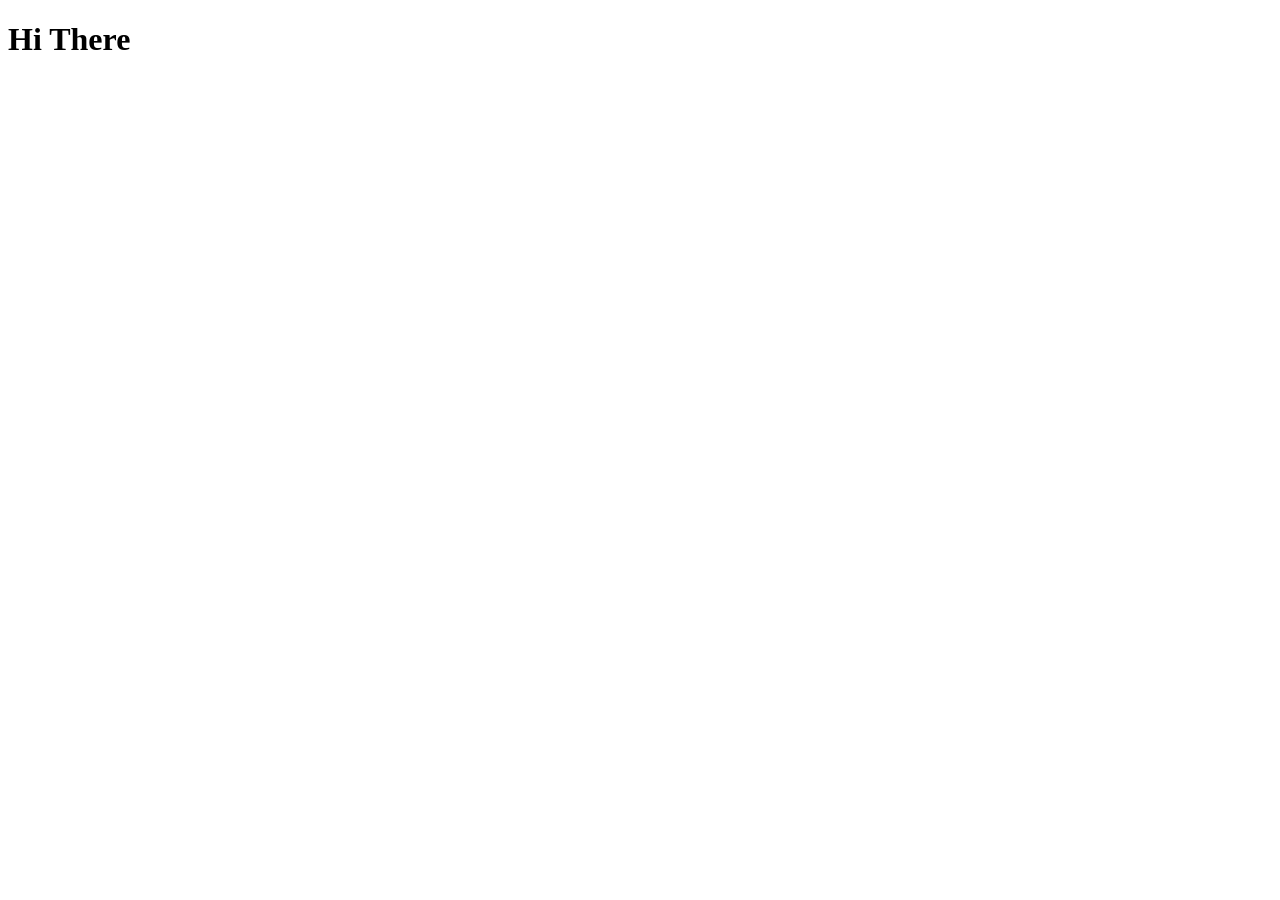
==== index.html @ e4b4ee26 "Simple html file" ====
<!DOCTYPE html>
<html lang="en">
<head>
    <meta charset="UTF-8">
    <meta name="viewport" content="width=device-width, initial-scale=1.0">
    <title>Cognizant</title>
</head>
<body>
    <h1>Hi There</h1>
</body>
</html>
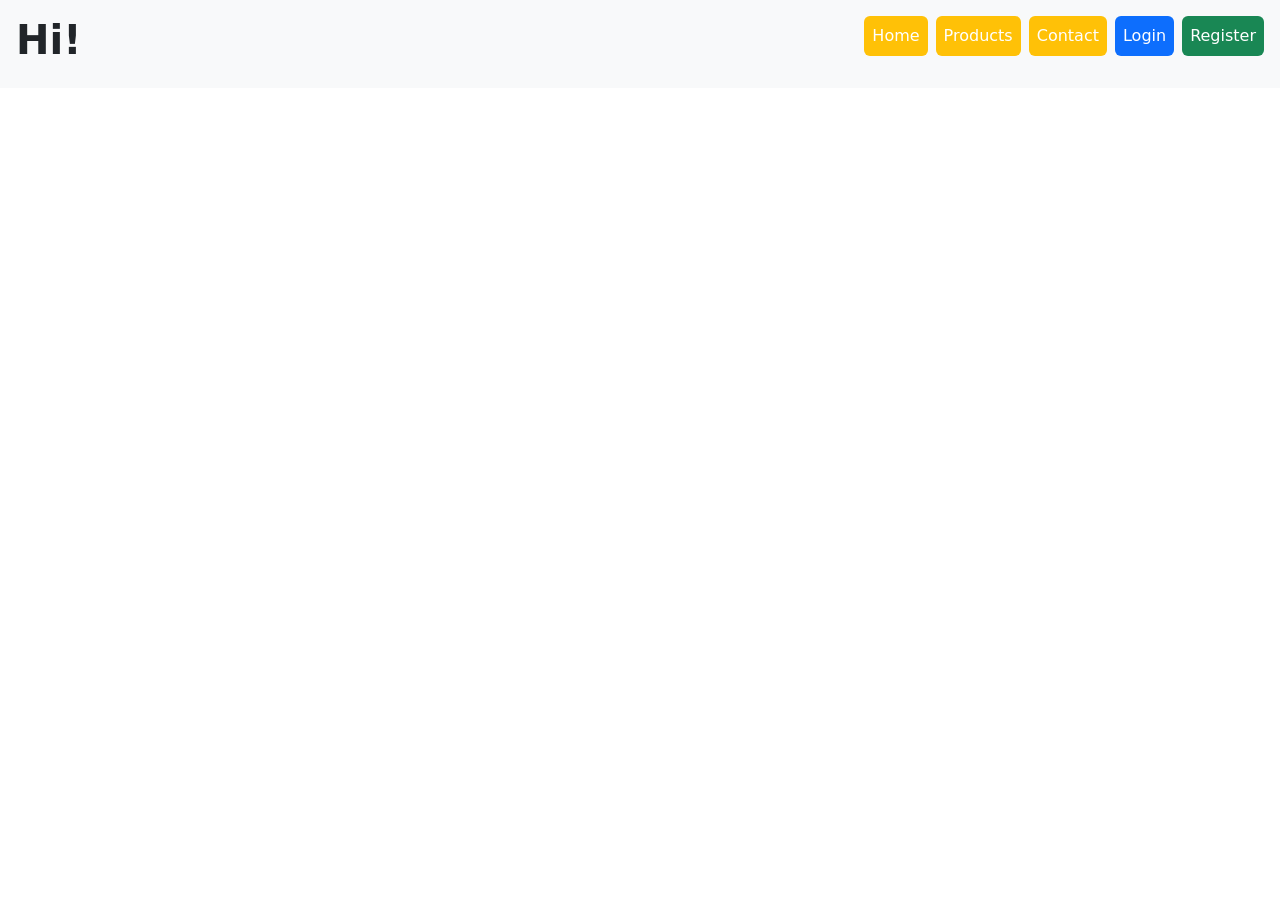
==== commit 86bd4812: "Simple header design" ====
--- a/index.html
+++ b/index.html
@@ -3,9 +3,24 @@
 <head>
     <meta charset="UTF-8">
     <meta name="viewport" content="width=device-width, initial-scale=1.0">
+    <link href="https://cdn.jsdelivr.net/npm/bootstrap@5.3.8/dist/css/bootstrap.min.css" rel="stylesheet" integrity="sha384-sRIl4kxILFvY47J16cr9ZwB07vP4J8+LH7qKQnuqkuIAvNWLzeN8tE5YBujZqJLB" crossorigin="anonymous">
+    <link rel="stylesheet" href="style.css">
     <title>Cognizant</title>
 </head>
 <body>
-    <h1>Hi There</h1>
+    <div class="d-flex justify-content-between p-3 bg-light">
+        <h1 class="fw-bold">Hi!</h1>
+
+        <div>
+            <ul class="d-flex list-unstyled align-items-center gap-2">
+                <li class="bg-warning p-2 text-center text-white rounded">Home</li>
+                <li class="bg-warning p-2 text-center text-white rounded">Products</li>
+                <li class="bg-warning p-2 text-center text-white rounded">Contact</li>
+                <li class="bg-primary p-2 text-center text-white rounded">Login</li>
+                <li class="bg-success p-2 text-center text-white rounded">Register</li>
+            </ul>
+        </div>
+    </div>
+    <script src="https://cdn.jsdelivr.net/npm/bootstrap@5.3.8/dist/js/bootstrap.bundle.min.js"></script>
 </body>
 </html>
--- a/style.css
+++ b/style.css
@@ -0,0 +1,4 @@
+#title {
+    font-weight: 700;
+    text-align: center;
+}
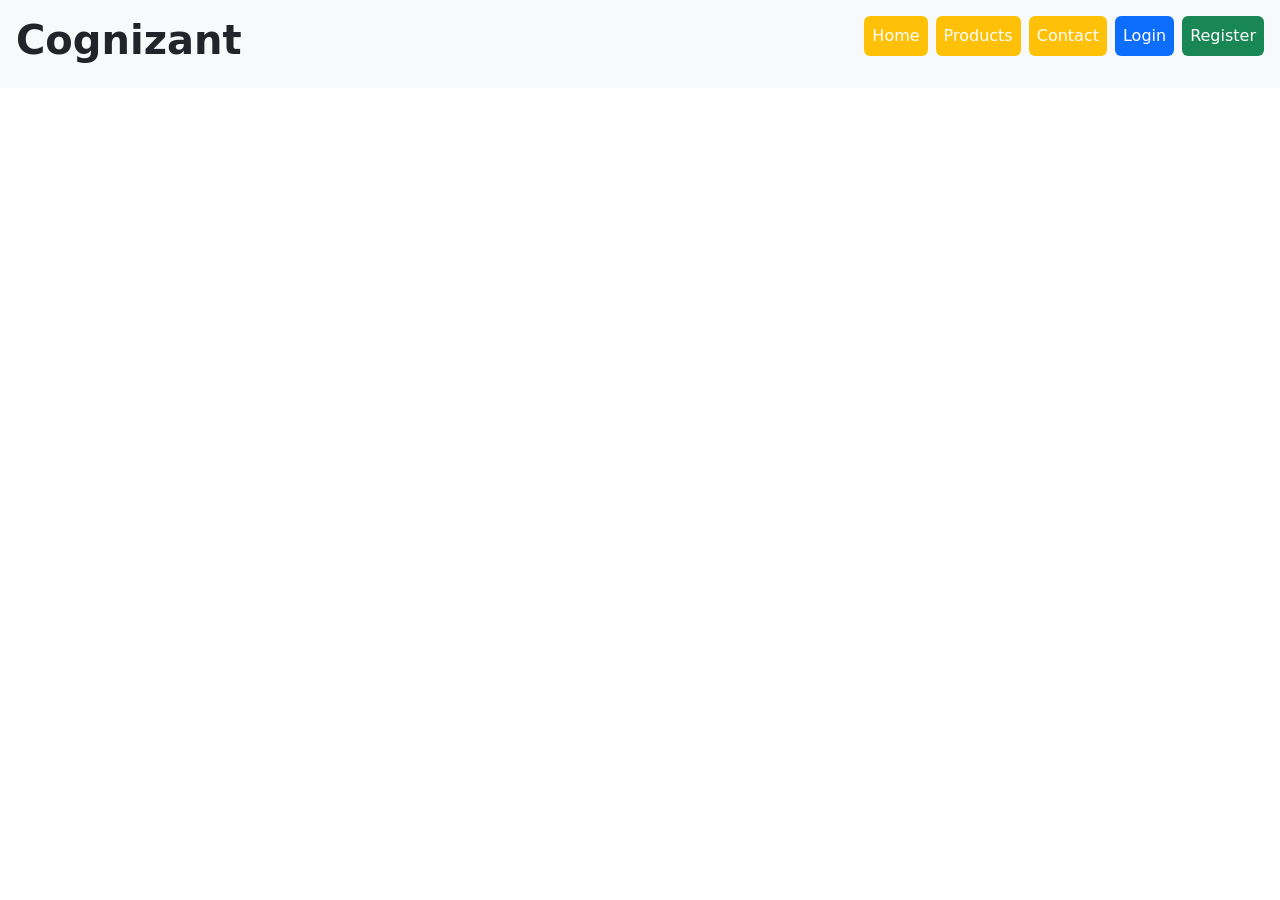
==== commit 2714c305: "minor change in the title" ====
--- a/index.html
+++ b/index.html
@@ -9,7 +9,7 @@
 </head>
 <body>
     <div class="d-flex justify-content-between p-3 bg-light">
-        <h1 class="fw-bold">Hi!</h1>
+        <h1 class="fw-bold">Cognizant</h1>
 
         <div>
             <ul class="d-flex list-unstyled align-items-center gap-2">
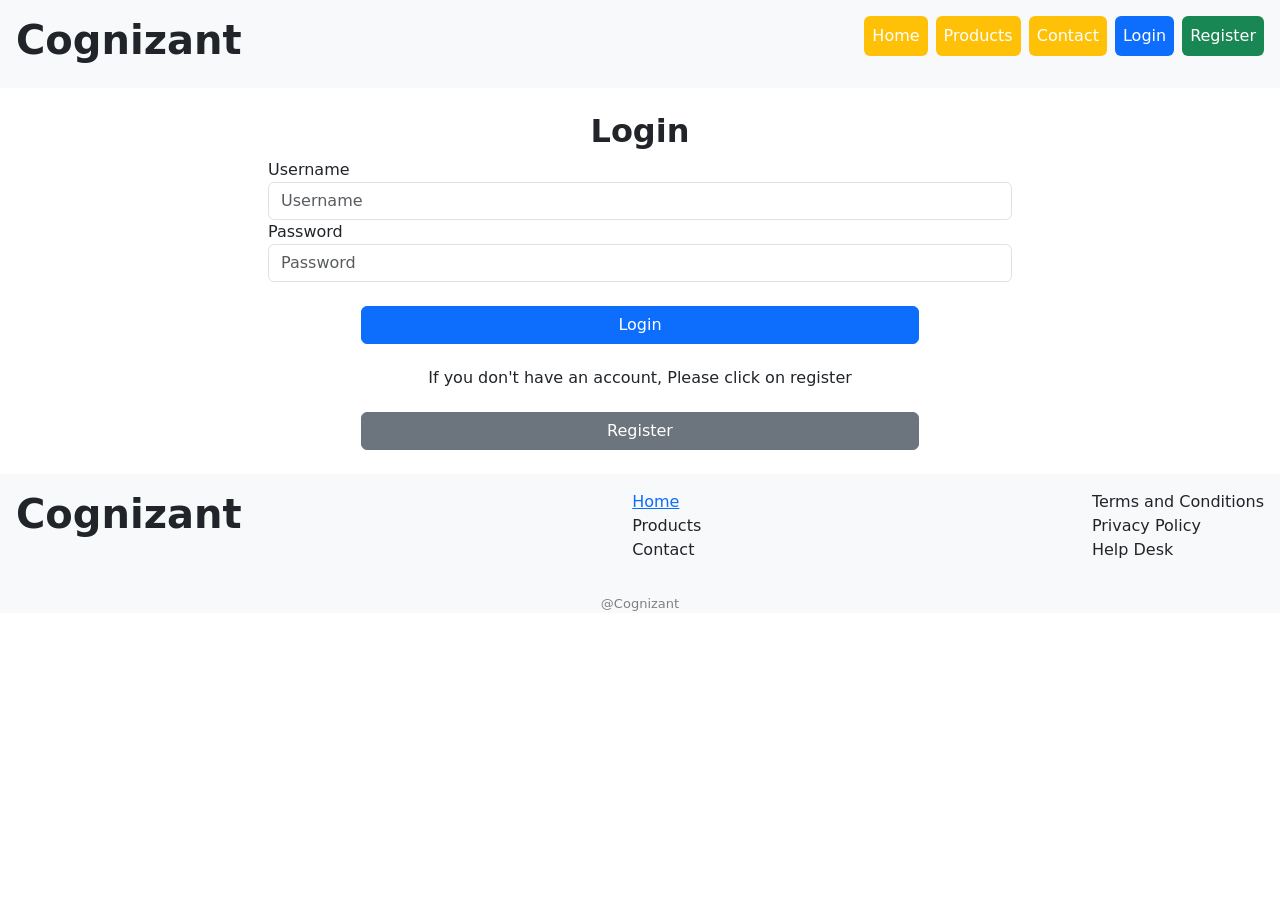
==== commit 6b2b52b8: "Login page is added" ====
--- a/index.html
+++ b/index.html
@@ -1,12 +1,15 @@
 <!DOCTYPE html>
 <html lang="en">
+
 <head>
     <meta charset="UTF-8">
     <meta name="viewport" content="width=device-width, initial-scale=1.0">
-    <link href="https://cdn.jsdelivr.net/npm/bootstrap@5.3.8/dist/css/bootstrap.min.css" rel="stylesheet" integrity="sha384-sRIl4kxILFvY47J16cr9ZwB07vP4J8+LH7qKQnuqkuIAvNWLzeN8tE5YBujZqJLB" crossorigin="anonymous">
+    <link href="https://cdn.jsdelivr.net/npm/bootstrap@5.3.8/dist/css/bootstrap.min.css" rel="stylesheet"
+        integrity="sha384-sRIl4kxILFvY47J16cr9ZwB07vP4J8+LH7qKQnuqkuIAvNWLzeN8tE5YBujZqJLB" crossorigin="anonymous">
     <link rel="stylesheet" href="style.css">
     <title>Cognizant</title>
 </head>
+
 <body>
     <div class="d-flex justify-content-between p-3 bg-light">
         <h1 class="fw-bold">Cognizant</h1>
@@ -21,6 +24,59 @@
             </ul>
         </div>
     </div>
+
+
+    <div>
+        <h6 class="text-center mt-4 title">Login</h6>
+
+        <form class="container d-flex align-items-center flex-column">
+            <div class="col-8">
+                <label for="username">Username</label>
+                <input type="text" class="form-control" placeholder="Username">
+            </div>
+            <div class="col-8">
+                <label for="password">Password</label>
+                <input type="password" class="form-control" placeholder="Password">
+            </div>
+
+            <div class="mt-4 col-6">
+                <button type="submit" class="btn btn-primary w-100">Login</button>
+            </div>
+
+            <div class="col-6 text-center">
+                <h4 class="my-4 fs-6">If you don't have an account, Please click on register</h4>
+                <button class="btn btn-secondary w-100">Register</button>
+            </div>
+        </form>
+    </div>
+
+
+    <footer class="bg-light">
+        <div class="d-flex justify-content-between p-3 mt-4">
+            <h1 class="fw-bold">Cognizant</h1>
+
+            <div>
+                <ul class="list-unstyled gap-2">
+                    <li><a href="#">Home</a></li>
+                    <li>Products</li>
+                    <li>Contact</li>
+                </ul>
+            </div>
+
+            <div>
+                <ul class="list-unstyled gap-2">
+                    <li>Terms and Conditions</li>
+                    <li>Privacy Policy</li>
+                    <li>Help Desk</li>
+                </ul>
+            </div>
+        </div>
+
+        <div class="col-12 text-center">
+            <p style="font-size:small; color:grey;">@Cognizant</p>
+        </div>
+    </footer>
     <script src="https://cdn.jsdelivr.net/npm/bootstrap@5.3.8/dist/js/bootstrap.bundle.min.js"></script>
 </body>
+
 </html>
--- a/style.css
+++ b/style.css
@@ -1,4 +1,5 @@
-#title {
+.title {
+    font-size: 2rem;
     font-weight: 700;
     text-align: center;
 }
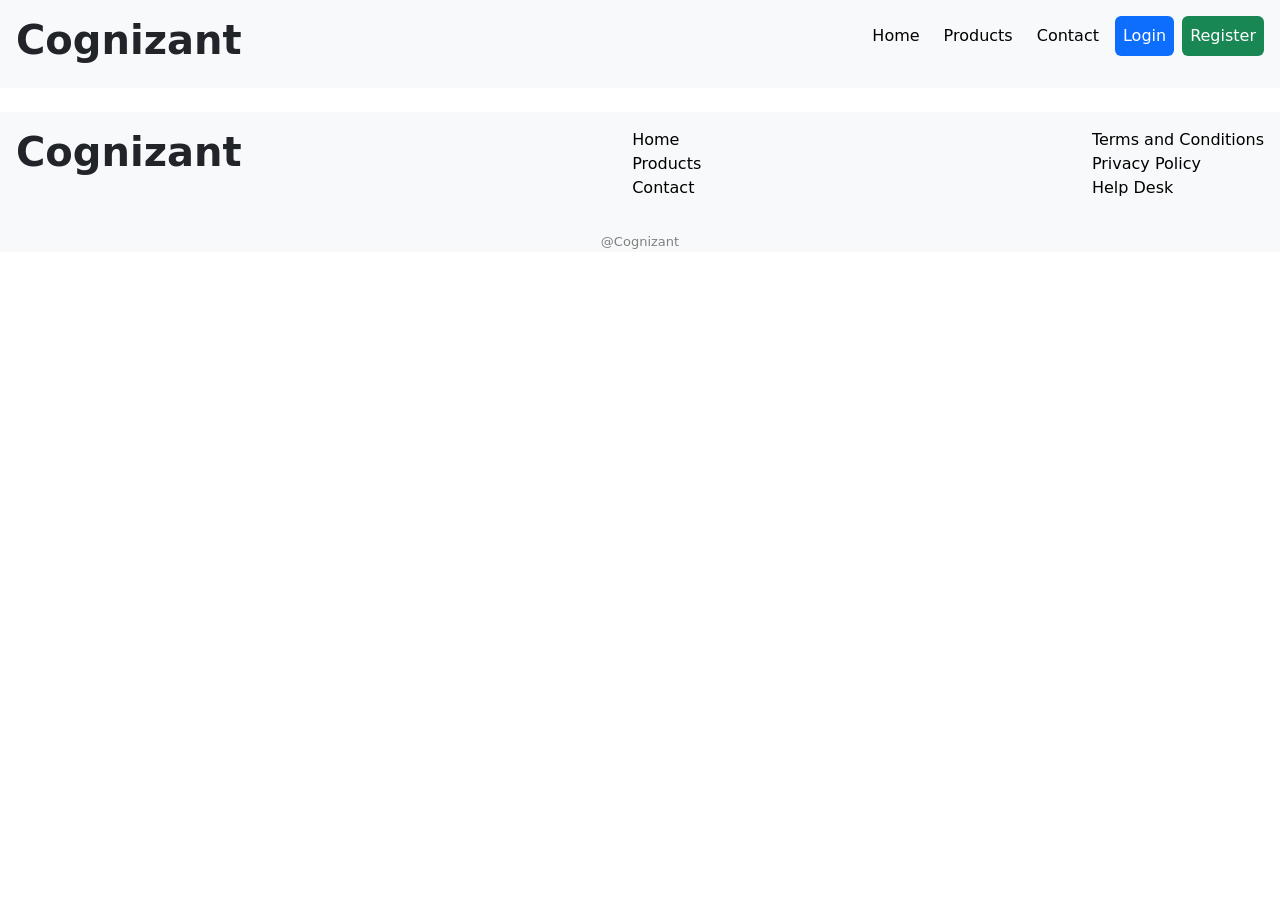
==== commit 90431ee7: "Changes made in the navbar" ====
--- a/index.html
+++ b/index.html
@@ -16,38 +16,18 @@
 
         <div>
             <ul class="d-flex list-unstyled align-items-center gap-2">
-                <li class="bg-warning p-2 text-center text-white rounded">Home</li>
-                <li class="bg-warning p-2 text-center text-white rounded">Products</li>
-                <li class="bg-warning p-2 text-center text-white rounded">Contact</li>
-                <li class="bg-primary p-2 text-center text-white rounded">Login</li>
-                <li class="bg-success p-2 text-center text-white rounded">Register</li>
+                <li class="p-2 text-center rounded"><a class="anchor-property-remove text-black" href="./index.html">Home</a></li>
+                <li class="p-2 text-center rounded"><a class="anchor-property-remove text-black" href="#">Products</a></li>
+                <li class="p-2 text-center rounded"><a class="anchor-property-remove text-black" href="#">Contact</a></li>
+                <li class="bg-primary p-2 text-center text-white rounded"><a class="anchor-property-remove text-white" href="./login.html">Login</a></li>
+                <li class="bg-success p-2 text-center text-white rounded"><a class="anchor-property-remove text-white" href="./register.html">Register</a></li>
             </ul>
         </div>
     </div>
 
 
     <div>
-        <h6 class="text-center mt-4 title">Login</h6>
-
-        <form class="container d-flex align-items-center flex-column">
-            <div class="col-8">
-                <label for="username">Username</label>
-                <input type="text" class="form-control" placeholder="Username">
-            </div>
-            <div class="col-8">
-                <label for="password">Password</label>
-                <input type="password" class="form-control" placeholder="Password">
-            </div>
-
-            <div class="mt-4 col-6">
-                <button type="submit" class="btn btn-primary w-100">Login</button>
-            </div>
-
-            <div class="col-6 text-center">
-                <h4 class="my-4 fs-6">If you don't have an account, Please click on register</h4>
-                <button class="btn btn-secondary w-100">Register</button>
-            </div>
-        </form>
+        
     </div>
 
 
@@ -57,17 +37,17 @@
 
             <div>
                 <ul class="list-unstyled gap-2">
-                    <li><a href="#">Home</a></li>
-                    <li>Products</li>
-                    <li>Contact</li>
+                    <li><a class="anchor-property-remove" href="#">Home</a></li>
+                    <li><a class="anchor-property-remove" href="#">Products</a></li>
+                    <li><a class="anchor-property-remove" href="#">Contact</a></li>
                 </ul>
             </div>
 
             <div>
                 <ul class="list-unstyled gap-2">
-                    <li>Terms and Conditions</li>
-                    <li>Privacy Policy</li>
-                    <li>Help Desk</li>
+                    <li><a class="anchor-property-remove" href="#">Terms and Conditions</a></li>
+                    <li><a class="anchor-property-remove" href="#">Privacy Policy</a></li>
+                    <li><a class="anchor-property-remove" href="#">Help Desk</a></li>
                 </ul>
             </div>
         </div>
--- a/style.css
+++ b/style.css
@@ -2,4 +2,9 @@
     font-size: 2rem;
     font-weight: 700;
     text-align: center;
+}
+
+.anchor-property-remove{
+    text-decoration: none;
+    color: black;
 }
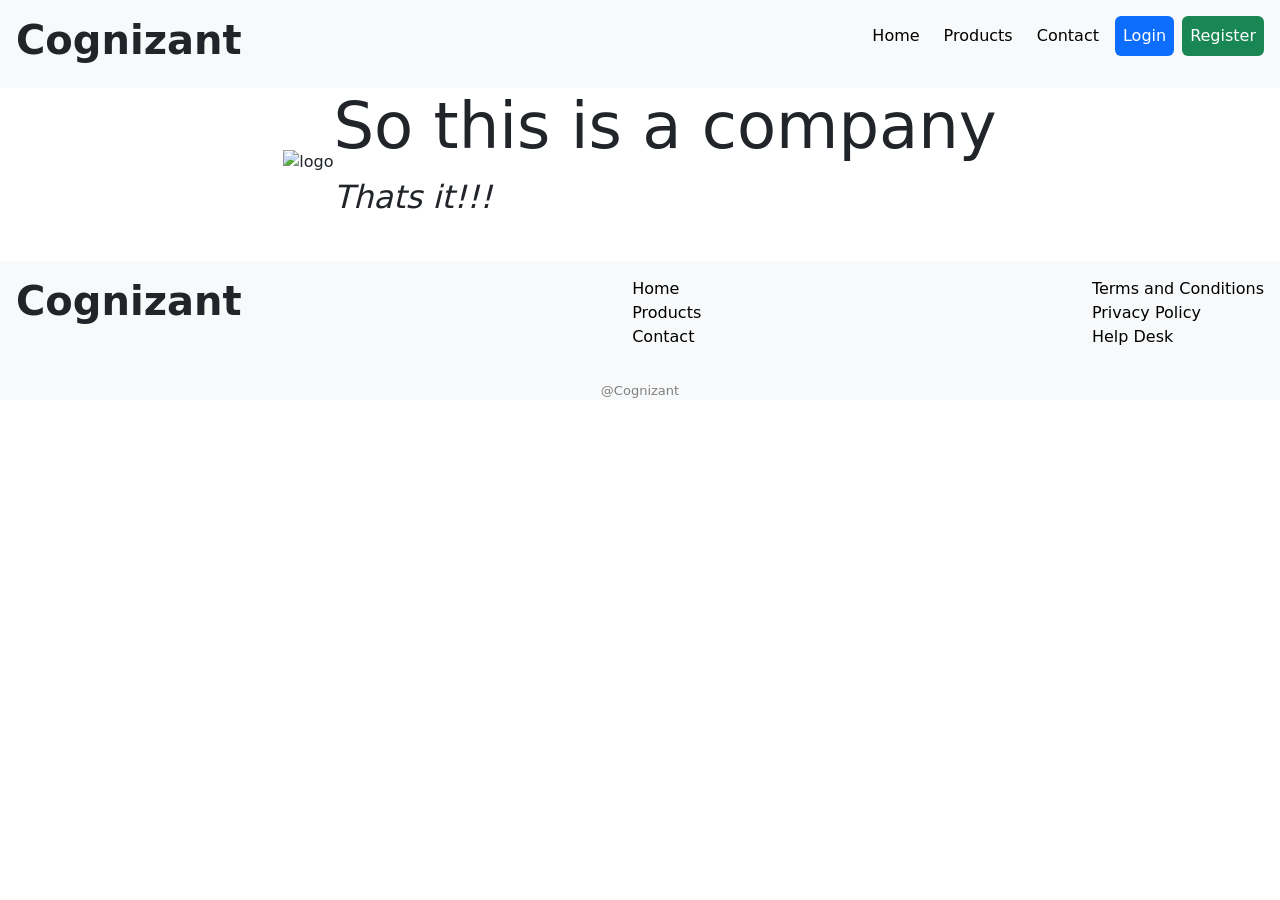
==== commit d5de1d3d: "Small desgin in the index page" ====
--- a/index.html
+++ b/index.html
@@ -16,18 +16,31 @@
 
         <div>
             <ul class="d-flex list-unstyled align-items-center gap-2">
-                <li class="p-2 text-center rounded"><a class="anchor-property-remove text-black" href="./index.html">Home</a></li>
-                <li class="p-2 text-center rounded"><a class="anchor-property-remove text-black" href="#">Products</a></li>
-                <li class="p-2 text-center rounded"><a class="anchor-property-remove text-black" href="#">Contact</a></li>
-                <li class="bg-primary p-2 text-center text-white rounded"><a class="anchor-property-remove text-white" href="./login.html">Login</a></li>
-                <li class="bg-success p-2 text-center text-white rounded"><a class="anchor-property-remove text-white" href="./register.html">Register</a></li>
+                <li class="p-2 text-center rounded"><a class="anchor-property-remove text-black"
+                        href="./index.html">Home</a></li>
+                <li class="p-2 text-center rounded"><a class="anchor-property-remove text-black" href="#">Products</a>
+                </li>
+                <li class="p-2 text-center rounded"><a class="anchor-property-remove text-black" href="#">Contact</a>
+                </li>
+                <li class="bg-primary p-2 text-center text-white rounded"><a class="anchor-property-remove text-white"
+                        href="./login.html">Login</a></li>
+                <li class="bg-success p-2 text-center text-white rounded"><a class="anchor-property-remove text-white"
+                        href="./register.html">Register</a></li>
             </ul>
         </div>
     </div>
 
 
-    <div>
-        
+    <div class="d-flex w-100 justify-content-center">
+        <div class="d-flex align-items-center w-auto">
+            <img src="https://tse4.mm.bing.net/th/id/OIP.esfv5ueHIM4_fMaafUiAtgHaGL?r=0&rs=1&pid=ImgDetMain&o=7&rm=3"
+                alt="logo">
+
+            <div>
+                <h1 style="font-size: 4rem;">So this is a company</h1>
+                <p class="fst-italic" style="font-size: 2rem;">Thats it!!!</p>
+            </div>
+        </div>
     </div>
 
 
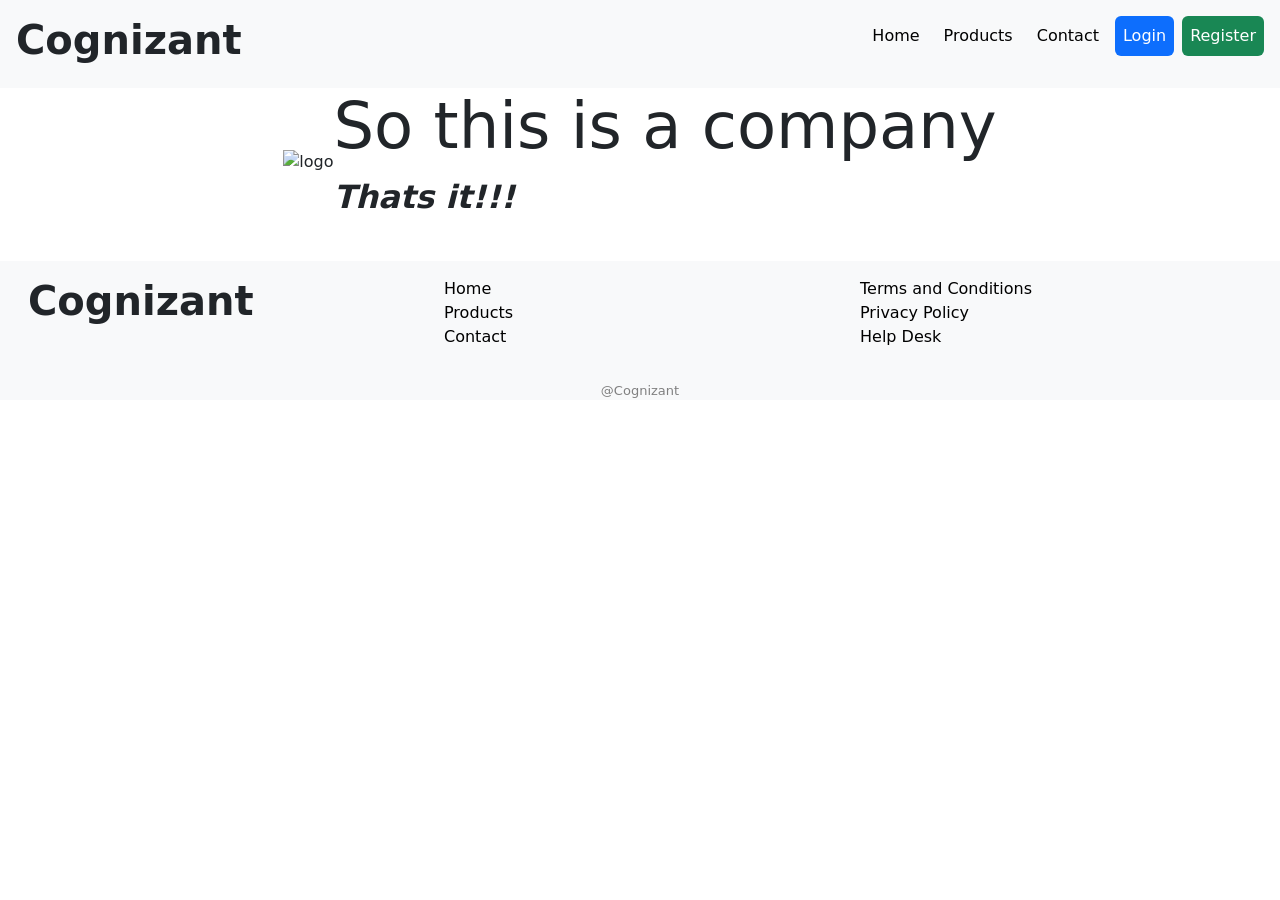
==== commit fd02bd30: "Minor changes made in the file redirection" ====
--- a/index.html
+++ b/index.html
@@ -18,7 +18,7 @@
             <ul class="d-flex list-unstyled align-items-center gap-2">
                 <li class="p-2 text-center rounded"><a class="anchor-property-remove text-black"
                         href="./index.html">Home</a></li>
-                <li class="p-2 text-center rounded"><a class="anchor-property-remove text-black" href="#">Products</a>
+                <li class="p-2 text-center rounded"><a class="anchor-property-remove text-black" href="./products.html">Products</a>
                 </li>
                 <li class="p-2 text-center rounded"><a class="anchor-property-remove text-black" href="#">Contact</a>
                 </li>
@@ -37,26 +37,26 @@
                 alt="logo">
 
             <div>
-                <h1 style="font-size: 4rem;">So this is a company</h1>
-                <p class="fst-italic" style="font-size: 2rem;">Thats it!!!</p>
+                <h1 class="display-1" style="font-size: 4rem;">So this is a company</h1>
+                <p class="fst-italic fw-bolder" style="font-size: 2rem;">Thats it!!!</p>
             </div>
         </div>
     </div>
 
 
-    <footer class="bg-light">
-        <div class="d-flex justify-content-between p-3 mt-4">
-            <h1 class="fw-bold">Cognizant</h1>
+    <footer class="bg-light container-fluid">
+        <div class="row p-3 mt-4">
+            <h1 class="fw-bold col-4">Cognizant</h1>
 
-            <div>
+            <div class="col-4">
                 <ul class="list-unstyled gap-2">
-                    <li><a class="anchor-property-remove" href="#">Home</a></li>
-                    <li><a class="anchor-property-remove" href="#">Products</a></li>
+                    <li><a class="anchor-property-remove" href="./index.html">Home</a></li>
+                    <li><a class="anchor-property-remove" href="./products.html">Products</a></li>
                     <li><a class="anchor-property-remove" href="#">Contact</a></li>
                 </ul>
             </div>
 
-            <div>
+            <div class="col-4">
                 <ul class="list-unstyled gap-2">
                     <li><a class="anchor-property-remove" href="#">Terms and Conditions</a></li>
                     <li><a class="anchor-property-remove" href="#">Privacy Policy</a></li>
